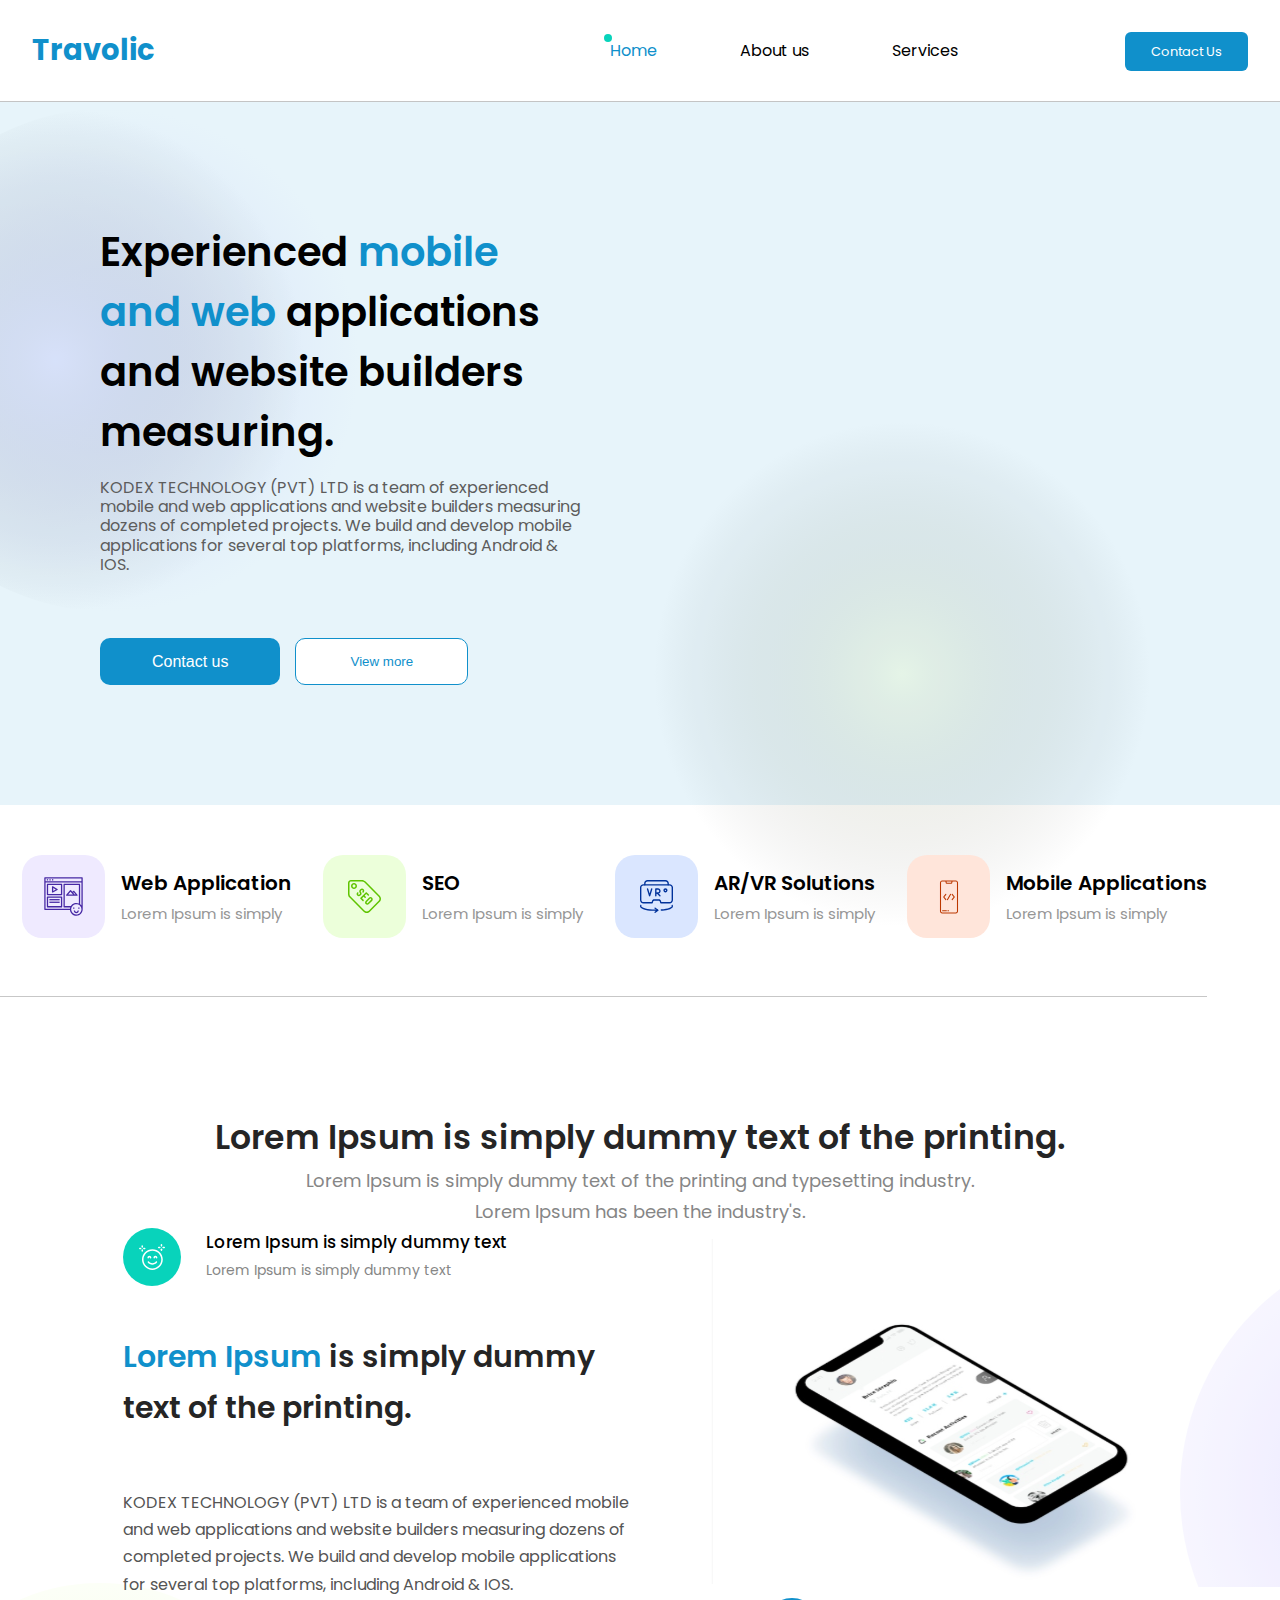
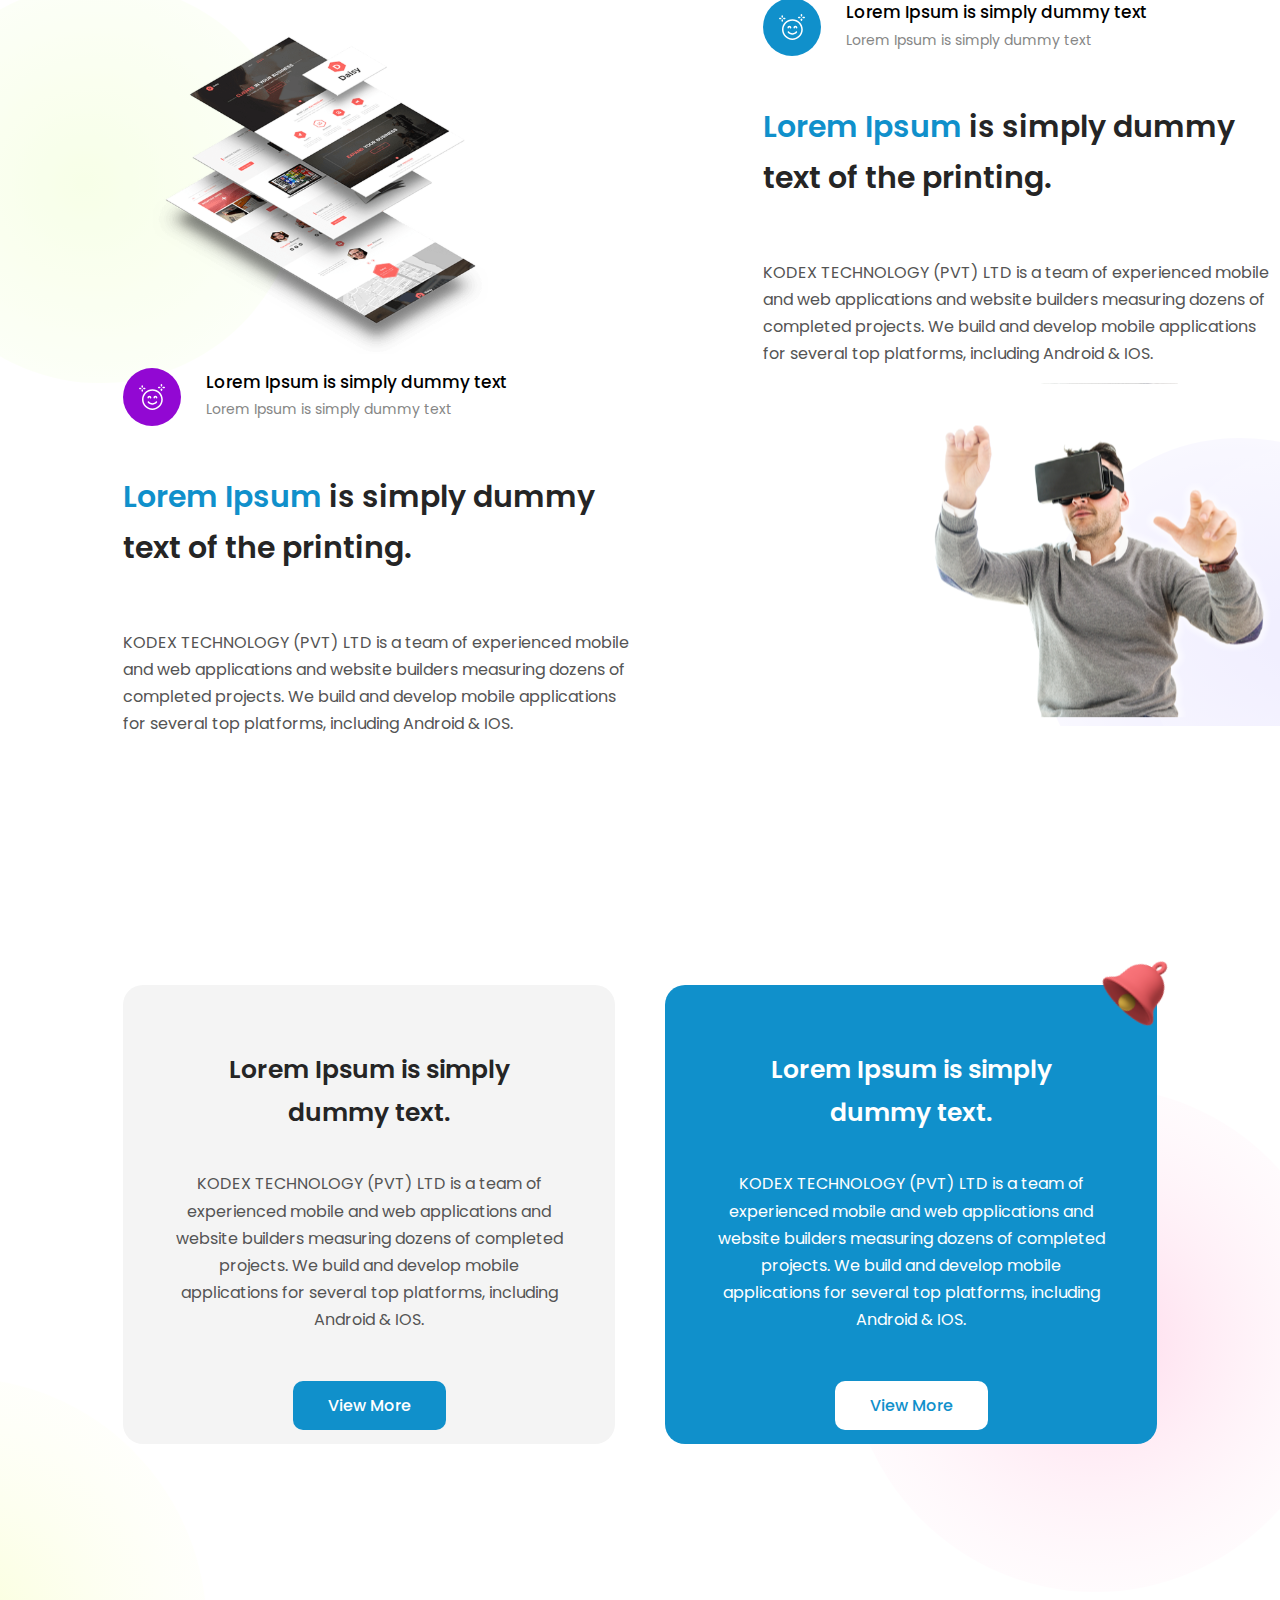
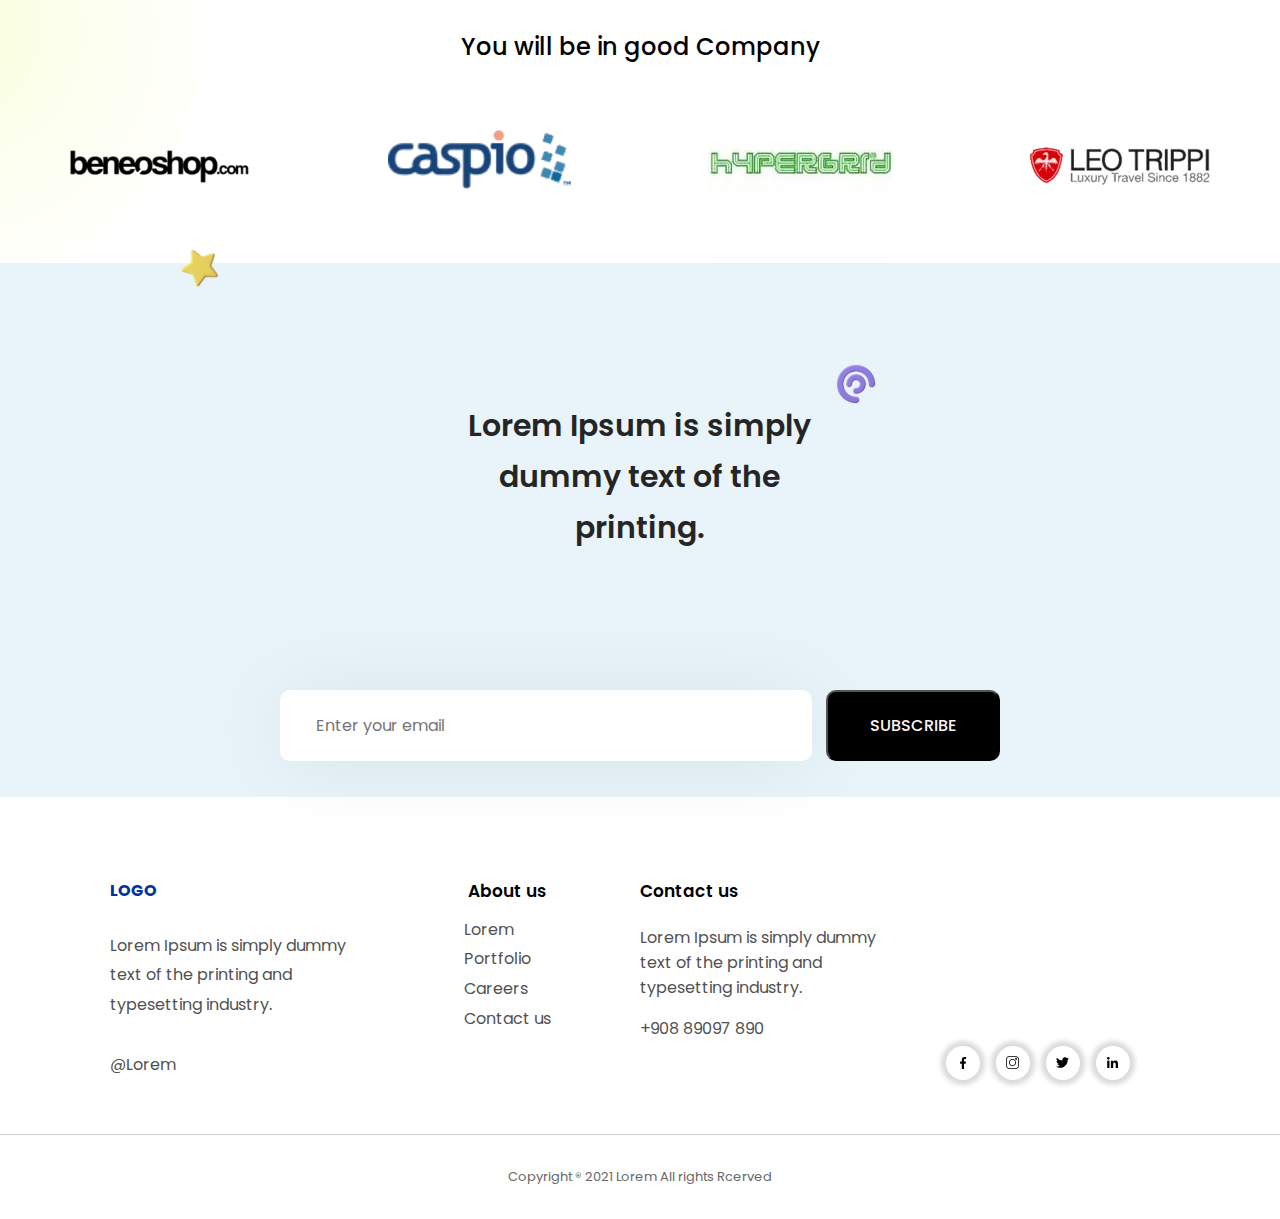
==== index.html @ 2ecd0f4a "design" ====
<!DOCTYPE html>
<html lang="en">
  <head>
    <meta charset="UTF-8" />
    <meta name="viewport" content="width=device-width, initial-scale=1.0" />
    <title>Document</title>
    <link rel="preconnect" href="https://fonts.googleapis.com" />
    <link rel="preconnect" href="https://fonts.gstatic.com" crossorigin />
    <link
      href="https://fonts.googleapis.com/css2?family=Poppins:wght@100;200;300;400;500;600;700;800;900&display=swap"
      rel="stylesheet"
    />

    <link rel="stylesheet" href="./assets/css/global.css" />
  </head>
  <body>
    <header class="header">
      <div class="header_top">
        <div class="content">
          <h1><a class="content_title" href="./index.html">Travolic</a></h1>
        </div>
        <nav class="navbar">
          <ul class="nav-list">
            <li class="nav-item">
              <a class="nav-link active" href="./index.html">Home</a>
            </li>
            <li class="nav-item">
              <a class="nav-link" href="./about.html">About us</a>
            </li>
            <li class="nav-item">
              <a class="nav-link" href="./services.html">Services</a>
            </li>
          </ul>
          <div class="head_top_button">
            <a class="content_btn" href="./contact.html">Contact Us</a>       
          </div>
        </nav>
      </div>
      <div class="header_bottom">
        <div class="info">
          <div class="carusel_info">
            <div class="carusel">
              <img
                class="carusel_title_img"
                src="./assets/icons/ellipse1.svg"
                alt=""
              />
              <h2 class="carusel_title">
                Experienced <b>mobile and web </b> applications and website
                builders measuring.
              </h2>
              <div class="desc_connect">
                <p class="carusel_desc">
                  KODEX TECHNOLOGY (PVT) LTD is a team of experienced mobile and
                  web applications and website builders measuring dozens of
                  completed projects. We build and develop mobile applications
                  for several top platforms, including Android & IOS.
                </p>
                <div class="info_btn">
                  <button class="info_btn_first">Contact us</button>
                  <button class="info_btn_second">View more</button>
                </div>
              </div>
            </div>
          </div>

          <div class="info_img">
            <img class="desc_img" src="./assets/icons/about.svg" alt="" />
            <img class="info_back" src="./assets/icons/ellipse2.svg" alt="" />
          </div>
        </div>
      </div>
      <div class="head_footer">
        <div class="head_footer_cards">
          <div class="head_foot_img_first">
            <img src="./assets/icons/web_1.svg" alt="" />
          </div>
          <div class="head_foot_content">
            <h3 class="head_foot_title">Web Application</h3>
            <p class="head_foot_desc">Lorem Ipsum is simply</p>
          </div>
        </div>
        <div class="head_footer_cards">
          <div class="head_foot_img_second">
            <img src="./assets/icons/seo.svg" alt="" />
          </div>
          <div class="head_foot_content">
            <h3 class="head_foot_title">SEO</h3>
            <p class="head_foot_desc">Lorem Ipsum is simply</p>
          </div>
        </div>
        <div class="head_footer_cards">
          <div class="head_foot_img_third">
            <img src="./assets/icons/immersive.svg" alt="" />
          </div>
          <div class="head_foot_content">
            <h3 class="head_foot_title">AR/VR Solutions</h3>
            <p class="head_foot_desc">Lorem Ipsum is simply</p>
          </div>
        </div>
        <div class="head_footer_cards">
          <div class="head_foot_img_fourth">
            <img src="./assets/icons/coding.svg" alt="" />
          </div>
          <div class="head_foot_content">
            <h3 class="head_foot_title">Mobile Applications</h3>
            <p class="head_foot_desc">Lorem Ipsum is simply</p>
          </div>
        </div>
      </div>
    </header>

    <main>
      <section class="part1_section">
        <div class="part1_content">
          <h1 class="part1_1_title">
            Lorem Ipsum is simply dummy text of the printing.
          </h1>
          <p class="part1_1_desc">
            Lorem Ipsum is simply dummy text of the printing and typesetting
            industry.
          </p>
          <p class="part1_1_desc">Lorem Ipsum has been the industry's.</p>
        </div>
      </section>

      <section class="part2_section">
        <div class="part2_desc">
          <div class="img_info_2">
            <div class="sec2_img">
              <img src="./assets/icons/sectioon2_icon.svg" alt="" />
            </div>
            <div class="part2_img_desc">
              <p class="part2_img_desc_1">Lorem Ipsum is simply dummy text</p>
              <p class="part2_img_desc_2">Lorem Ipsum is simply dummy text</p>
            </div>
          </div>

          <div class="info_part2">
            <p class="info_part2_first_desc">
              <b> Lorem Ipsum</b> is simply dummy text of the printing.
            </p>
            <p class="info_part2_second_desc">
              KODEX TECHNOLOGY (PVT) LTD is a team of experienced mobile and web
              applications and website builders measuring dozens of completed
              projects. We build and develop mobile applications for several top
              platforms, including Android & IOS.
            </p>
          </div>
        </div>
        <div class="part2_img_info">
          <img class="part2_img" src="./assets/icons/section2.svg" alt="" />
          <img
            class="part2_img_back"
            src="./assets/icons/phone_back.svg"
            alt=""
          />
        </div>
      </section>

      <section class="part2_section">
        <div class="part2_img_info">
          <img class="part2_img" src="./assets/icons/part3.svg" alt="" />
        </div>
        <img class="card_back" src="./assets/icons/card_back.svg" alt="" />

        <div class="part2_desc">
          <div class="img_info_2">
            <div class="sec3_img">
              <img src="./assets/icons/sectioon2_icon.svg" alt="" />
            </div>
            <div class="part2_img_desc">
              <p class="part2_img_desc_1">Lorem Ipsum is simply dummy text</p>
              <p class="part2_img_desc_2">Lorem Ipsum is simply dummy text</p>
            </div>
          </div>

          <div class="info_part2">
            <p class="info_part2_first_desc">
              <b> Lorem Ipsum</b> is simply dummy text of the printing.
            </p>
            <p class="info_part2_second_desc">
              KODEX TECHNOLOGY (PVT) LTD is a team of experienced mobile and web
              applications and website builders measuring dozens of completed
              projects. We build and develop mobile applications for several top
              platforms, including Android & IOS.
            </p>
          </div>
        </div>
      </section>

      <section class="part2_section">
        <div class="part2_desc">
          <div class="img_info_2">
            <div class="sec4_img">
              <img src="./assets/icons/sectioon2_icon.svg" alt="" />
            </div>
            <div class="part2_img_desc">
              <p class="part2_img_desc_1">Lorem Ipsum is simply dummy text</p>
              <p class="part2_img_desc_2">Lorem Ipsum is simply dummy text</p>
            </div>
          </div>

          <div class="info_part2">
            <p class="info_part2_first_desc">
              <b> Lorem Ipsum</b> is simply dummy text of the printing.
            </p>
            <p class="info_part2_second_desc">
              KODEX TECHNOLOGY (PVT) LTD is a team of experienced mobile and web
              applications and website builders measuring dozens of completed
              projects. We build and develop mobile applications for several top
              platforms, including Android & IOS.
            </p>
          </div>
        </div>
        <div class="part2_img_info">
          <img class="part2_img" src="./assets/icons/part4.svg" alt="" />
          <img
            class="part2_img_back_2"
            src="./assets/icons/phone_back.svg"
            alt=""
          />
        </div>
      </section>

      <section class="part3_section">
        <div class="part3_cards">
          <div class="part3_card_first">
            <div class="part3_first_info">
              <p class="part3_title_first">Lorem Ipsum is simply dummy text.</p>
              <p class="part3_desc_first">
                KODEX TECHNOLOGY (PVT) LTD is a team of experienced mobile and
                web applications and website builders measuring dozens of
                completed projects. We build and develop mobile applications for
                several top platforms, including Android & IOS.
              </p>
            </div>

            <button class="part3_btn_first">View More</button>
          </div>
          <div class="part3_card_second">
            <img class="bell_ring" src="./assets/icons/bel_ring.svg" alt="" />
            <div class="part3_second_info">
              <p class="part3_title_second">
                Lorem Ipsum is simply dummy text.
              </p>
              <p class="part3_desc_second">
                KODEX TECHNOLOGY (PVT) LTD is a team of experienced mobile and
                web applications and website builders measuring dozens of
                completed projects. We build and develop mobile applications for
                several top platforms, including Android & IOS.
              </p>
            </div>

            <button class="part3_btn_second">View More</button>
          </div>
          <img
            class="part3_cards_back_img"
            src="./assets/icons/cards_back_circle.svg"
            alt=""
          />
        </div>
      </section>

      <section class="part4_section">
        <p class="part4_desc">You will be in good Company</p>

        <div class="part4_icons">
          <img
            class="sun_back_part4"
            src="./assets/icons/sun_back_ellipse.svg"
            alt=""
          />
          <img src="./assets/icons/beneshop.svg" alt="" />
          <img src="./assets/icons/caspio.svg" alt="" />
          <img src="./assets/icons/hyper.svg" alt="" />
          <img src="./assets/icons/leo.svg" alt="" />
        </div>
      </section>
    </main>

    <footer class="mainFooter">
      <section class="part5_section">
        <img class="foot_stars_img" src="./assets/icons/stars.svg" alt="" />
        <img
          class="foot_pai_chart_img"
          src="./assets/icons/pai_cahrt.svg"
          alt=""
        />
        <p class="part5_desc">
          Lorem Ipsum is simply dummy text of the printing.
        </p>

        <div class="forms_part5">
          <input
            class="email_input"
            type="email"
            placeholder="Enter your email"
          />
          <button class="part5_btn">SUBSCRIBE</button>
        </div>
      </section>
      <div class="mainFooter_top">
        <div class="foot_logo_content">
          <div class="foot_log_info">
            <p class="foot_log">LOGO</p>
            <p class="foot_logo_desc">
              Lorem Ipsum is simply dummy text of the printing and typesetting
              industry.
            </p>
          </div>

          <p class="foot_logo_desc">@Lorem</p>
        </div>
        <div class="foot_about">
          <p class="foot_about_info">About us</p>
          <ul class="foot_list">
            <li class="foot_item"><a class="foot_link" href="#">Lorem</a></li>
            <li class="foot_item">
              <a class="foot_link" href="#">Portfolio</a>
            </li>
            <li class="foot_item"><a class="foot_link" href="#">Careers</a></li>
            <li class="foot_item">
              <a class="foot_link" href="#">Contact us</a>
            </li>
          </ul>
        </div>
        <div class="foot_contact">
          <p class="foot_about_info">Contact us</p>
          <div class="foot_contact_info">
            <p class="foot_contact_desc">
              Lorem Ipsum is simply dummy text of the printing and typesetting
              industry.
            </p>
            <p class="foot_contact_desc">+908 89097 890</p>
          </div>
        </div>

        <div class="social">
          <div class="soc_back">
            <img src="./assets/icons/facebook.svg" alt="" />
          </div>
          <div class="soc_back">
            <img src="./assets/icons/instagram.svg" alt="" />
          </div>
          <div class="soc_back">
            <img src="./assets/icons/twitter.svg" alt="" />
          </div>
          <div class="soc_back">
            <img src="./assets/icons/linkedin.svg" alt="" />
          </div>
        </div>
      </div>
      <div class="copyright">
        <p class="copyright_desc">Copyright ® 2021 Lorem All rights Rcerved</p>
      </div>
    </footer>
  </body>
</html>
---- assets/css/global.css ----
@import url("./reset.css");
@import url("./variable.css");
@import url("./style.css");
@import url("./responsive.css");
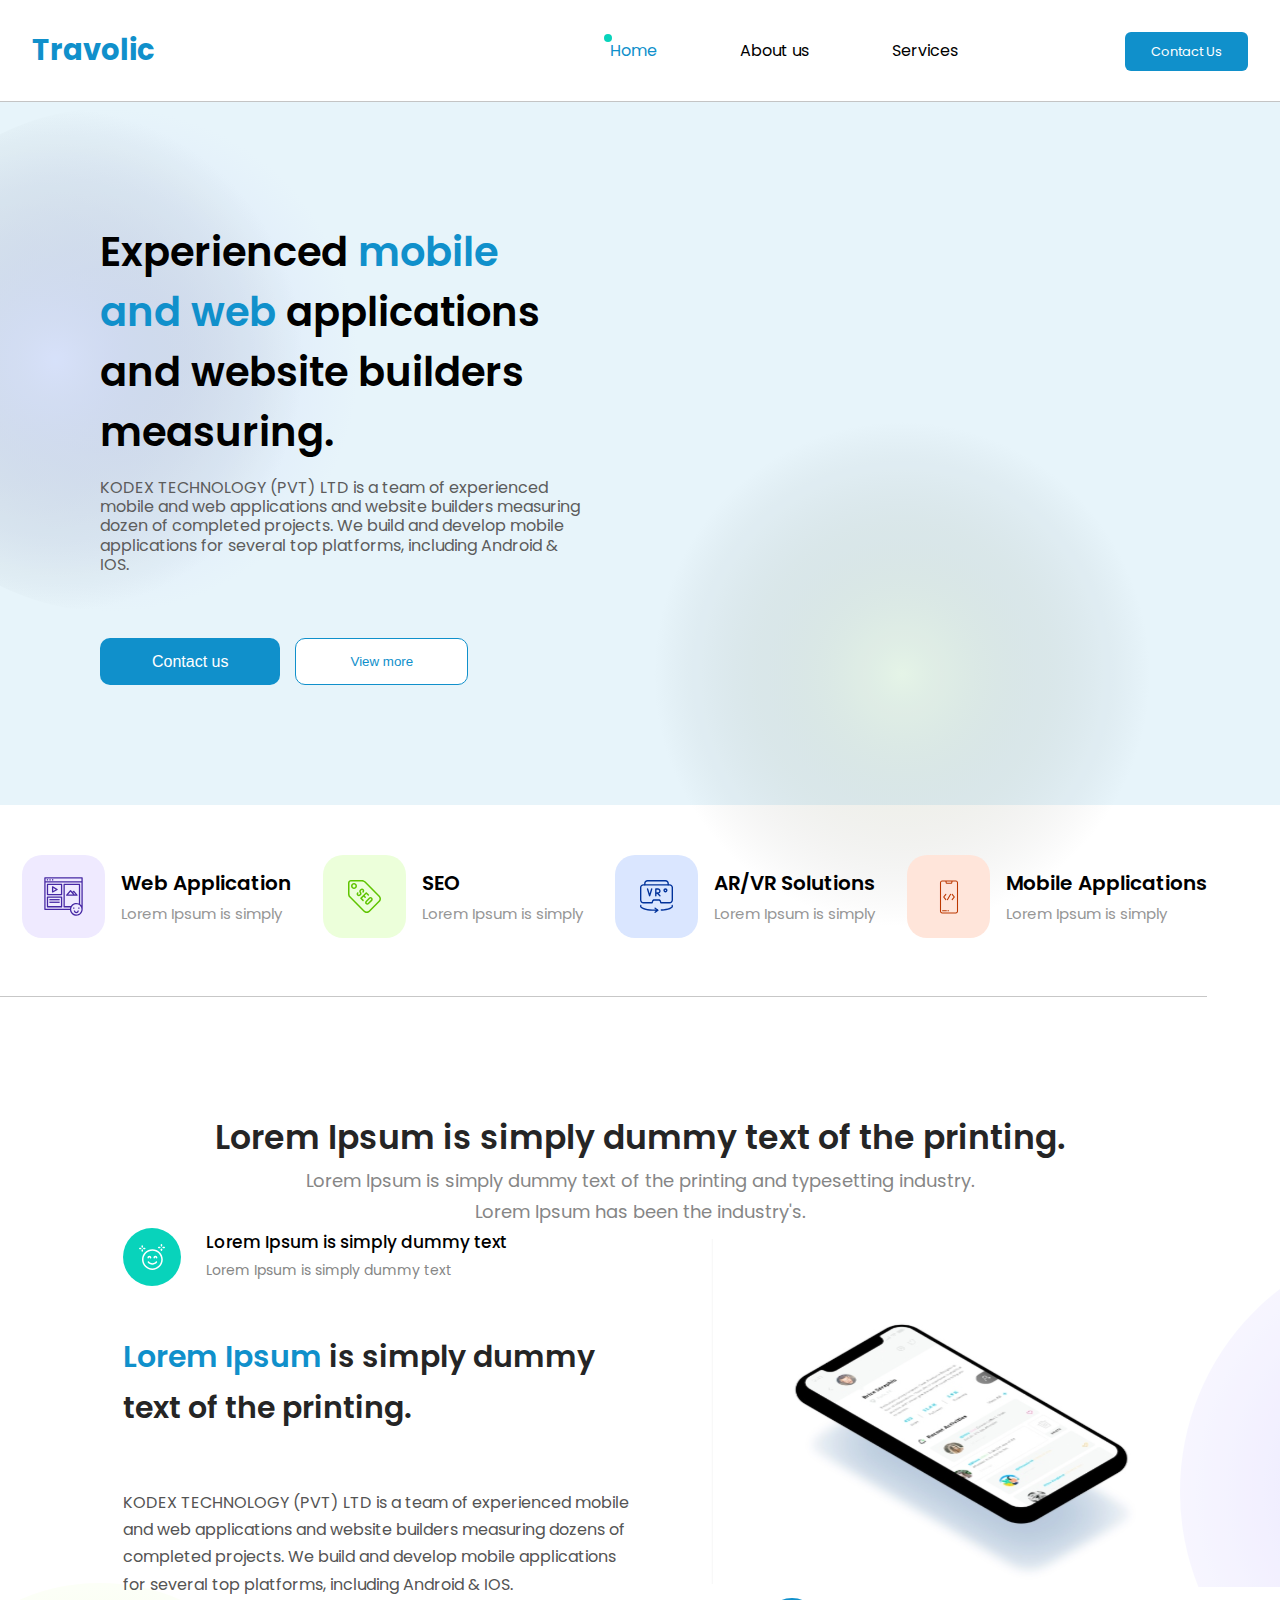
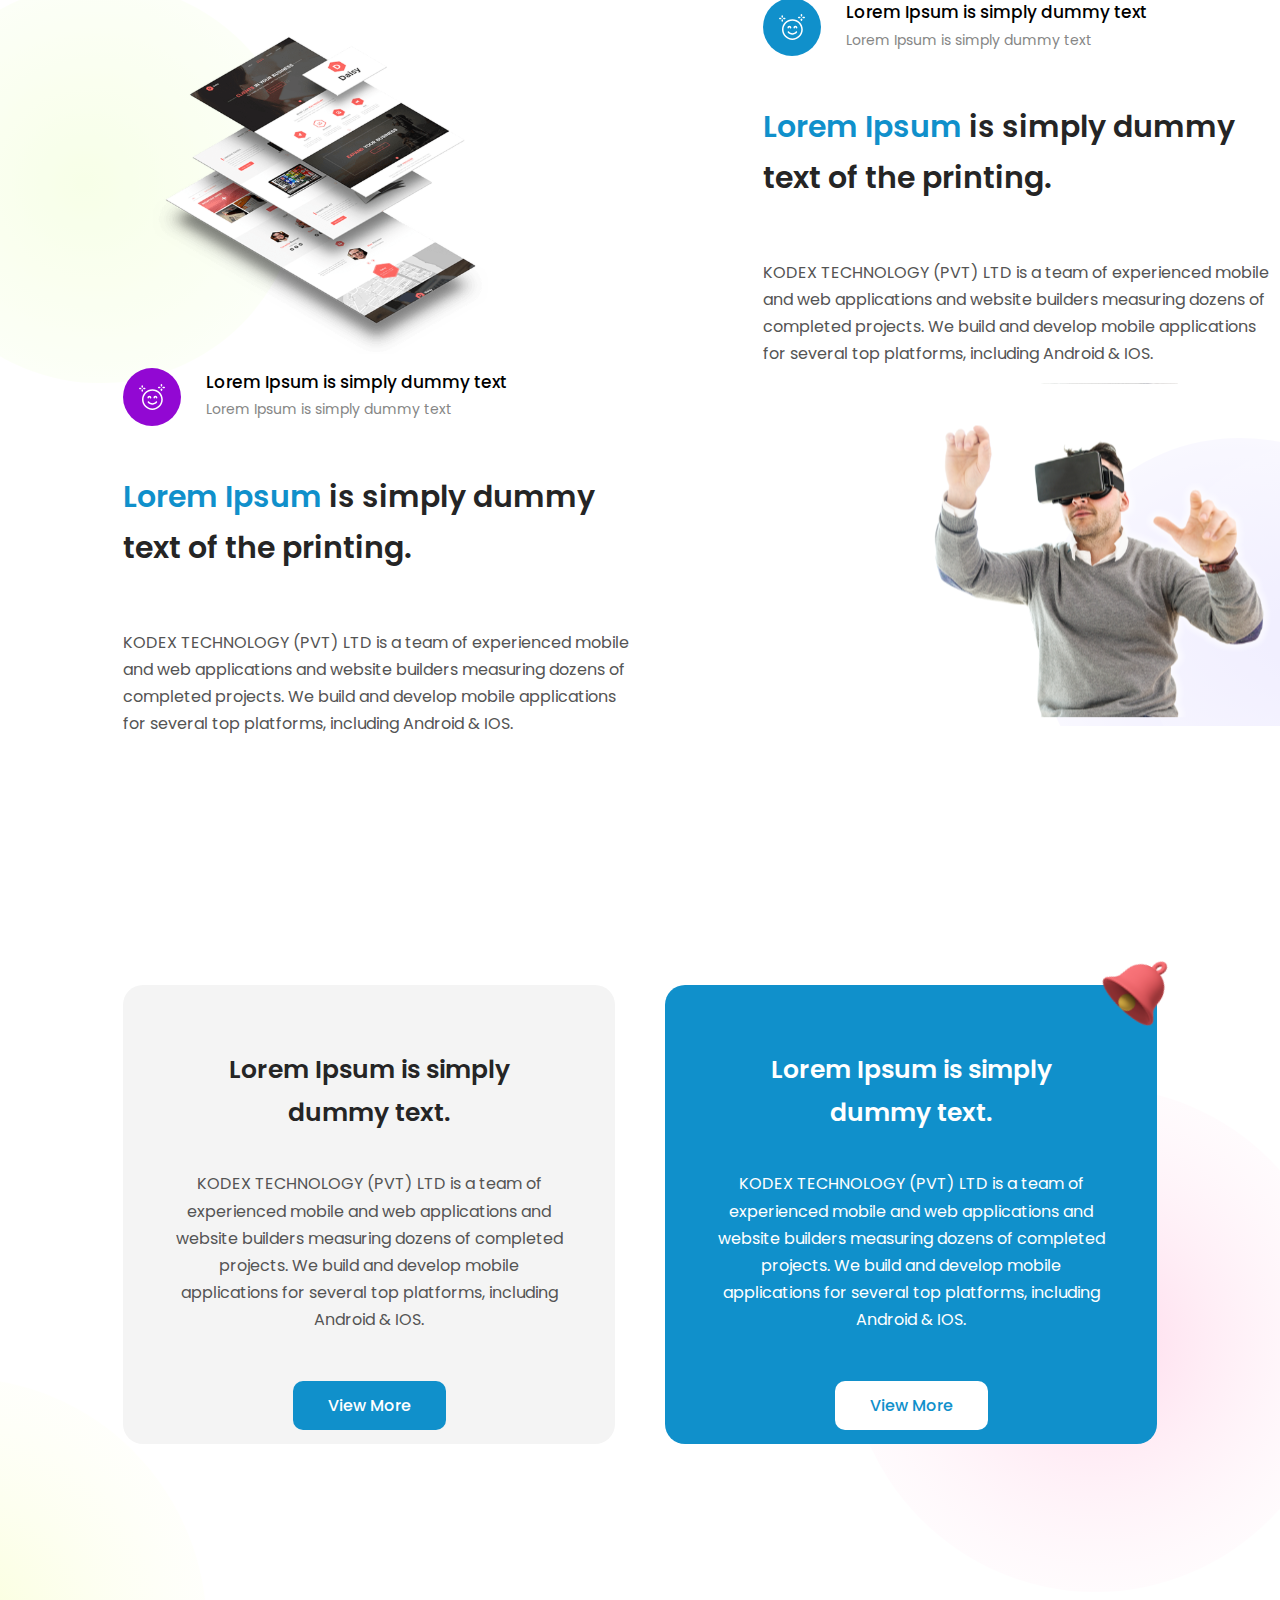
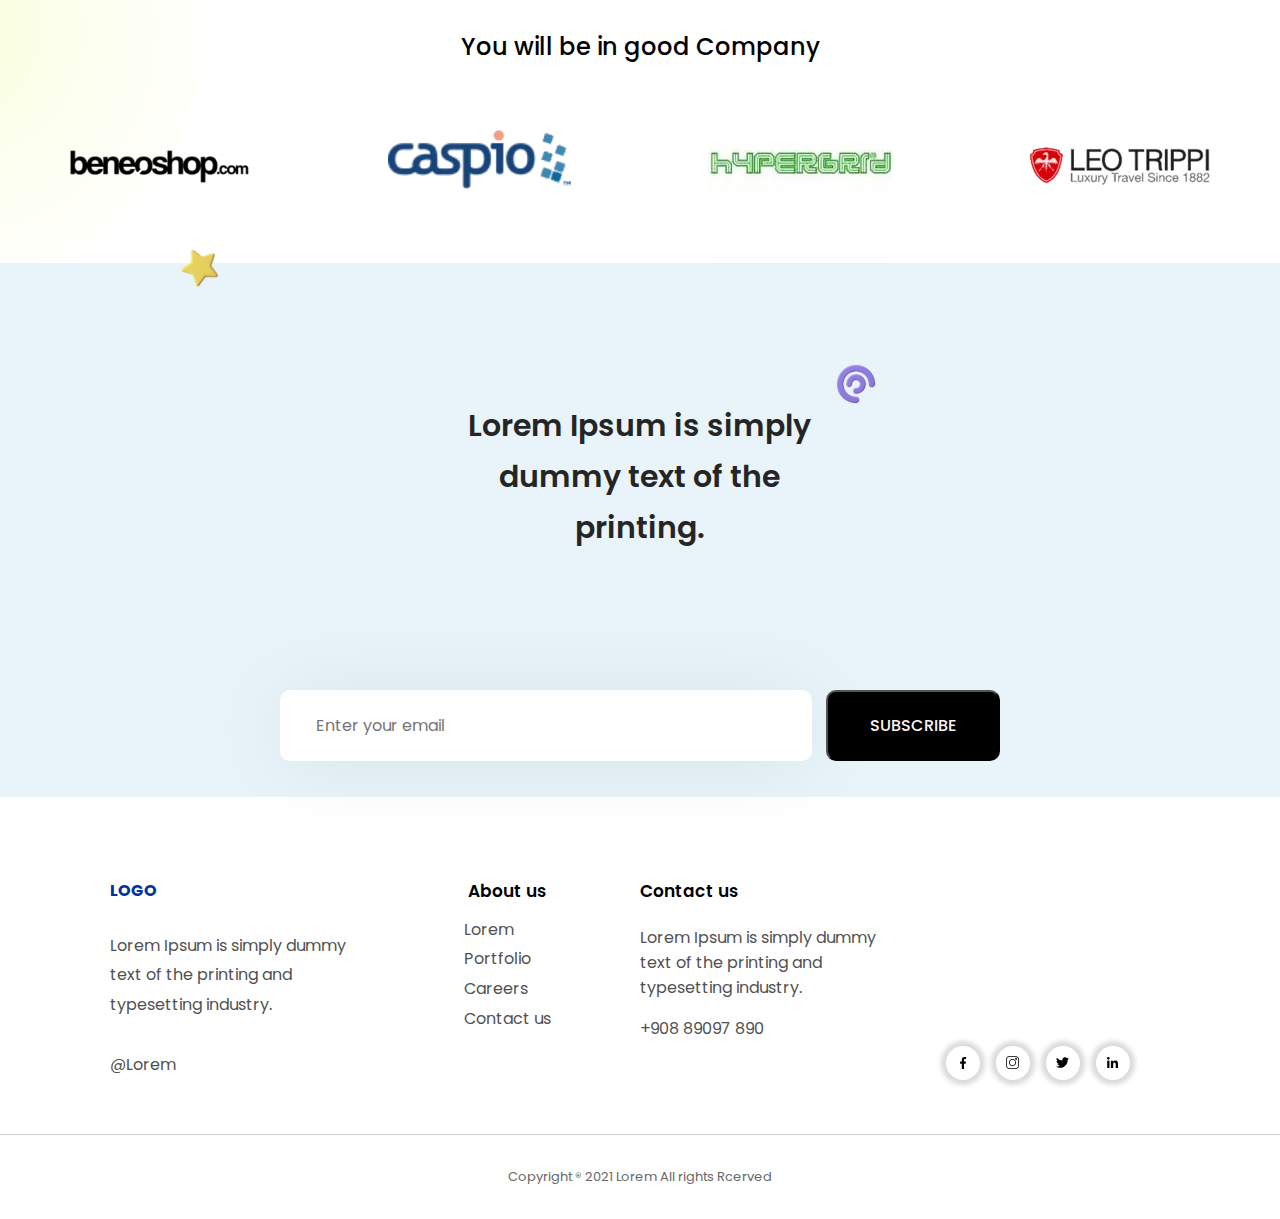
==== commit 686b38b7: "update" ====
--- a/index.html
+++ b/index.html
@@ -52,7 +52,7 @@
               <div class="desc_connect">
                 <p class="carusel_desc">
                   KODEX TECHNOLOGY (PVT) LTD is a team of experienced mobile and
-                  web applications and website builders measuring dozens of
+                  web applications and website builders measuring dozen of
                   completed projects. We build and develop mobile applications
                   for several top platforms, including Android & IOS.
                 </p>
